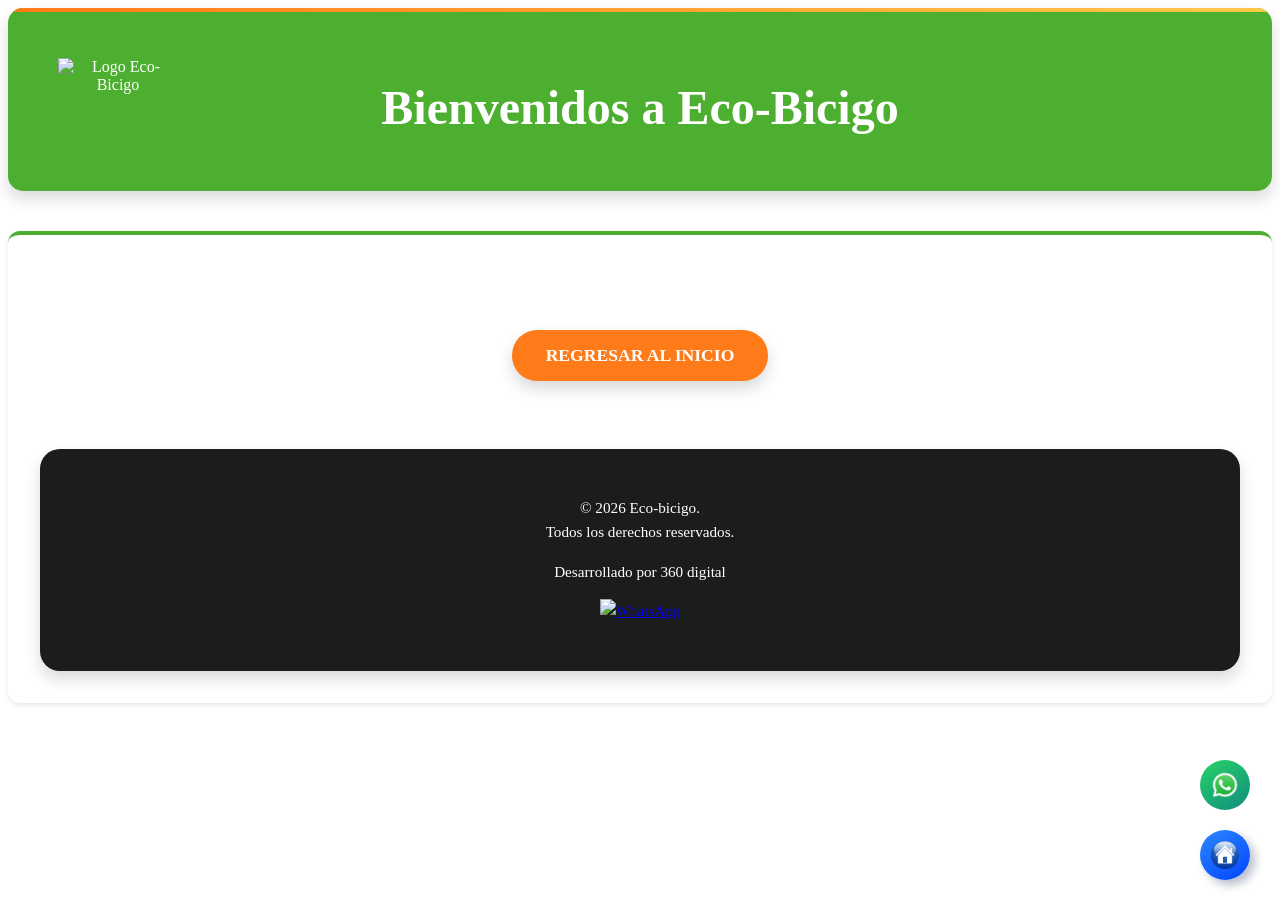
==== from/restaurantes.html @ c04637c6 "Initial commit" ====
<!DOCTYPE html>
<html lang="es">
<head>
    <meta charset="UTF-8">
    <meta name="viewport" content="width=device-width, initial-scale=1.0">
    <link rel="stylesheet" href="styles.css">
    <link rel="icon" type="image/png" href="imagenes/logo ecobicigo.png">
    <title>Eco-Bicigo</title>
</head>
<body>
    <header>
        <img src="imagenes/logo ecobicigo.png" alt="Logo Eco-Bicigo" width="120" height="80" class="logo">
        
        <h1>Bienvenidos a  Eco-Bicigo </h1>
    </header>

    <section>
        <h2>AUN NO HAY RESTAURANTES DISPONIBLES</h2>
        <nav>
            <ul>
                <li><a href="index.html">REGRESAR AL INICIO</a></li>
            </ul>
        </nav>


    <footer>
        <p>&copy; 2026 Eco-bicigo. <br> Todos los derechos reservados.</p>
        <p>Desarrollado por 360 digital</p>
        
            <a href="https://wa.me/3187752351" target="_blank" title="Contactar 360 Digital por WhatsApp" rel="noopener noreferrer">
            <img src="Imagenes/WhatsApp.svg.webp" alt="WhatsApp" width="28" height="28" />
        </a>
            </p>
    </footer>

</body>


<!-- Botónes laterales de vagecion -->
    <a id="whatsappBtn" href="https://wa.me/573181295561" target="_blank" title="Contactar por WhatsApp" rel="noopener noreferrer">
        <img src="imagenes/WhatsApp.svg.webp" alt="WhatsApp" width="28" height="28" />
    </a>

    <a id="inicioBtn" href="index.html" title="Ir al inicio">
        <img src="imagenes/inicio.png" alt="Inicio" width="28" height="28" />
    </a>

    <!-- <a id="web_evc" href="#" target= "_blank" title="Sitio web" rel="noopener noreferrer">
        <img src="imagenes/web.png" alt="Sitio Web " width="48" height="48" />
    </a> -->
</html>
---- from/styles.css ----
:root {
    /* Colores primarios */
    --verde-principal: #4CAF2F;
    --verde-oscuro: #1F6A1E;
    --verde-claro: #8BCF4D;
    
    /* Colores secundarios */
    --naranja-energia: #FF7A18;
    --rojo-acentos: #E5391A;
    --amarillo-luz: #FFC947;
    
    /* Colores neutros */
    --negro-profundo: #1C1C1C;
    --gris-oscuro: #3A3A3A;
    --gris-claro: #EDEDED;
    --blanco: #FFFFFF;
    
    /* Utilidades */
    --sombra-suave: 0 2px 4px rgba(0,0,0,0.1);
    --sombra-fuerte: 0 8px 16px rgba(0,0,0,0.15);
}

.body {
    font-family: 'Segoe UI', Tahoma, Geneva, Verdana, sans-serif;
    margin: 20px;
    background-color: var(--blanco);
    color: var(--gris-oscuro);
}

header {
    background: var(--verde-principal);
    padding: 2.5rem 2rem;
    text-align: center;
    color: var(--blanco);
    box-shadow: var(--sombra-fuerte);
    border-radius: 15px;
    position: relative;
    overflow: hidden;
}

header::before {
    content: '';
    position: absolute;
    top: 0;
    left: 0;
    right: 0;
    height: 4px;
    background: linear-gradient(90deg, var(--naranja-energia), var(--amarillo-luz));
}
img.logo {
    position: absolute;
    top: 50px;
    left: 50px;
}
img.logo-plaza {
    position: absolute;
    top: 40px;
    right: 40px;
}

section {
    margin-top: 2.5rem;
    padding: 2rem;
    background-color: var(--blanco);
    border-radius: 12px;
    box-shadow: var(--sombra-suave);
    text-align: center;
    border-top: 4px solid var(--verde-principal);
}
h1, h2 {
    color: var(--blanco);
    margin-bottom: 1rem;
    font-weight: 700;
    text-size-adjust: 16px;
}
h1 {
    font-size: 3rem;
}
h2 {
    font-size: 1.5rem;
}

nav ul {
    list-style-type: none;
    padding: 0;
}

nav ul li {
    display: inline;
    margin: 0 10px;
}

nav ul li a {
    background: var(--naranja-energia);
    border-radius: 25px;
    color: var(--blanco);
    cursor: pointer;
    font-weight: 600;
    padding: 0.8rem 2rem;
    text-decoration: none;
    text-shadow: none;
    transition: all 0.3s cubic-bezier(0.4, 0, 0.2, 1);
    display: inline-block;
    box-shadow: var(--sombra-fuerte);
    border: 2px solid transparent;
    font-size: 1.1rem;
    position: relative;
    overflow: hidden;
}

nav ul li a::before {
    content: '';
    position: absolute;
    top: 0;
    left: -100%;
    width: 100%;
    height: 100%;
    background: var(--rojo-acentos);
    transition: left 0.3s ease;
    z-index: -1;
}

nav ul li a:hover::before {
    left: 0;
}

nav ul li a:hover {
    background: var(--rojo-acentos);
    color: var(--blanco);
    transform: translateY(-3px);
    box-shadow: 0 10px 25px rgba(229, 57, 26, 0.4);
    border-color: var(--rojo-acentos);
}

.contenedor {
    background-color: var(--verde-principal);
    border-radius: 20px;
    padding: 1.5rem;
    text-align: center;
    font-size: 16px;
    width: 400px;
    box-shadow: 0 8px 16px rgba(0,0,0,0.1);
    transition: transform 0.3s ease;
    display: inline-table;
    margin: 0.5rem;
    height: 180px;
}
.contenedor-alumbrado {
    background-color: var(--verde-principal);
    border-radius: 20px;
    padding: 1.5rem;
    text-align: center;
    font-size: 16px;
    width: 700px;
    box-shadow: 0 8px 16px rgba(0,0,0,0.1);
    transition: transform 0.3s ease;
    display: inline-table;
    margin: 0.5rem;
    height: 180px;
}

.contenedor-plaza {
    background-color: var(--verde-principal);
    border-radius: 20px;
    padding: 1.5rem;
    text-align: center;
    font-size: 16px;
    width: 700px;
    box-shadow: 0 8px 16px rgba(0,0,0,0.1);
    transition: transform 0.3s ease;
    display: inline-table;
    margin: 0.5rem;
    height: 180px;
}

footer {
    margin-top: 4rem;
    padding: 2rem;
    background: var(--negro-profundo);
    color: var(--blanco);
    border-radius: 20px;
    box-shadow: var(--sombra-fuerte);
    text-align: center;
    font-size: 0.95rem;
    line-height: 1.6;
}
button {
    position: fixed;
    bottom: 90px; /* 60px arriba del botón de ir al inicio */
    right: 30px;
    z-index: 101;
    /* background: linear-gradient(145deg, #25D366, #128C7E); */
    border: none;
    border-radius: 50%;
    width: 50px;
    height: 50px;
    color: white;
    font-size: 6px;
    font-weight: bold;
    text-align: center;
    line-height: 50px;
    cursor: pointer;
    /* box-shadow: 5px 5px 10px #128C7E,
                -5px -5px 10px #25D366; */
    transition: all 0.3s ease;
    text-decoration: none;
    font-family: 'Segoe UI', Tahoma, Geneva, Verdana, sans-serif;
    display: flex;
    justify-content: center;
    align-items: center;
}

/* Estilos para el botón de contacto WhatsApp */
#whatsappBtn {
    position: fixed;
    bottom: 90px; /* 60px arriba del botón de ir al inicio */
    right: 30px;
    z-index: 101;
    background: linear-gradient(145deg, #25D366, #128C7E);
    border: none;
    border-radius: 50%;
    width: 50px;
    height: 50px;
    color: white;
    font-size: 24px;
    font-weight: bold;
    text-align: center;
    line-height: 50px;
    cursor: pointer;
    transition: all 0.3s ease;
    text-decoration: none;
    font-family: 'Segoe UI', Tahoma, Geneva, Verdana, sans-serif;
    display: flex;
    justify-content: center;
    align-items: center;
}

#whatsappBtn:hover {
    box-shadow: inset 5px 5px 10px #128C7E,
                inset -5px -5px 10px #333;
    transform: translateY(-2px);
}

#inicioBtn {
    position: fixed;
    bottom: 20px;
    right: 30px;
    z-index: 101;
    background: linear-gradient(145deg, #2d88ff, #0044ff);
    border: none;
    border-radius: 50%;
    width: 50px;
    height: 50px;
    color: #333;
    font-size: 24px;
    font-weight: bold;
    text-align: center;
    line-height: 50px;
    cursor: pointer;
    box-shadow: 5px 5px 10px #babecc,
                -5px -5px 10px #ffffff;
    transition: all 0.3s ease;
    text-decoration: none;
    font-family: 'Segoe UI', Tahoma, Geneva, Verdana, sans-serif;
    display: flex;
    justify-content: center;
    align-items: center;
}

#inicioBtn:hover {
    box-shadow: inset 5px 5px 10px #128C7E,
                inset -5px -5px 10px #333;
    transform: translateY(-2px);
}

#web_evc {
    position: fixed;
    bottom: 160px;
    right: 30px;
    z-index: 101;
    background: linear-gradient(145deg, #cfe4ff, #a6bdd3);
    border: none;
    border-radius: 50%;
    width: 50px;
    height: 50px;
    color: #333;
    font-size: 24px;
    font-weight: bold;
    text-align: center;
    line-height: 50px;
    cursor: pointer;
    box-shadow: 5px 5px 10px #babecc,
                -5px -5px 10px #ffffff;
    transition: all 0.3s ease;
    text-decoration: none;
    font-family: 'Segoe UI', Tahoma, Geneva, Verdana, sans-serif;
    display: flex;
    justify-content: center;
    align-items: center;
}

#web_evc:hover {
    box-shadow: inset 5px 5px 10px #128C7E,
                inset -5px -5px 10px #333;
    transform: translateY(-2px);
}

/* Carousel Styles */
.carousel {
    position: relative;
    max-width: 400px;
    max-height: 700px;
    margin: 0 auto;
    overflow: hidden;
    border-radius: 15px;
    box-shadow: 0 4px 8px rgba(0,0,0,0.2);
}

.carousel-inner {
    display: flex;
    transition: transform 0.5s ease-in-out;
}

.carousel-item {
    min-width: 100%;
    display: none;
}

.carousel-item.active {
    display: block;
}

.carousel-item img {
    width: 100%;
    height: auto;
    max-height: 500px;
    object-fit: cover;
    border-radius: 15px;
}

.carousel-control {
    position: absolute;
    top: 50%;
    transform: translateY(-50%);
    background: rgba(0,0,0,0.5);
    color: white;
    border: none;
    padding: 10px;
    cursor: pointer;
    font-size: 24px;
    border-radius: 50%;
    width: 50px;
    height: 50px;
    display: flex;
    align-items: center;
    justify-content: center;
    transition: background 0.9s ease;
}

.carousel-control:hover {
    background: rgba(0,0,0,0.8);
}

.carousel-control.prev {
    left: 10px;
}

.carousel-control.next {
    right: 10px;
}

/* ===== ESTILOS PÁGINA DE CONTACTO ===== */
#contacto-info, #redes-sociales, #horarios {
    background-color: var(--gris-claro);
    padding: 2rem;
    margin: 2rem auto;
    max-width: 800px;
    border-radius: 20px;
    box-shadow: var(--sombra-fuerte);
    text-align: center;
}

#contacto-info h2, #redes-sociales h2, #horarios h2 {
    color: var(--verde-principal);
    font-size: 2rem;
    margin-bottom: 1rem;
}

.contact-container, .social-container {
    display: flex;
    justify-content: center;
    flex-wrap: wrap;
    gap: 2rem;
    margin-top: 1rem;
}

.contact-item, .social-link {
    background-color: var(--blanco);
    border-radius: 15px;
    padding: 1.5rem;
    box-shadow: var(--sombra-suave);
    transition: transform 0.3s ease, box-shadow 0.3s ease;
    text-decoration: none;
    color: var(--gris-oscuro);
    display: flex;
    flex-direction: column;
    align-items: center;
    width: 200px;
}

.contact-item:hover, .social-link:hover {
    transform: translateY(-5px);
    box-shadow: var(--sombra-fuerte);
}

.contact-link {
    text-decoration: none;
    color: var(--naranja-energia);
    font-weight: bold;
    display: flex;
    flex-direction: column;
    align-items: center;
    gap: 0.5rem;
}

.contact-link img {
    border-radius: 50%;
    border: 3px solid var(--naranja-energia);
    transition: border-color 0.3s ease;
}

.contact-link:hover img {
    border-color: var(--rojo-acentos);
}

.social-link img {
    border-radius: 10px;
    margin-bottom: 0.5rem;
    transition: transform 0.3s ease;
}

.social-link:hover img {
    transform: scale(1.05);
}

#horarios {
    background: linear-gradient(135deg, var(--verde-principal), var(--verde-oscuro));
    color: var(--blanco);
    padding: 2.5rem;
    border-radius: 25px;
    margin: 2rem auto;
    max-width: 600px;
    box-shadow: 0 12px 24px rgba(76, 175, 80, 0.3);
}

#horarios h2 {
    font-size: 2.2rem;
    margin-bottom: 1.5rem;
    text-shadow: 0 2px 4px rgba(0,0,0,0.2);
}

#horarios p {
    margin: 0.8rem 0;
    font-size: 1.15rem;
    line-height: 1.6;
}

/* ===== MEDIA QUERIES PÁGINA CONTACTO ===== */
@media (max-width: 768px) {

    .body {
        margin: 10px;
    }

    header {
        padding: 1rem;
    }

    img.logo {
        position: static;
        display: block;
        margin: 0 auto 1rem;
        width: 100px;
        height: auto;
    }

    img.logo-plaza {
        position: static;
        display: block;
        margin: 1rem auto 0;
        width: 100px;
        height: auto;
    }

    nav ul li {
        display: block;
        margin: 10px 0;
    }

    nav ul li a {
        display: block;
        text-align: center;
    }

    .contenedor {
        width: 100%;
        max-width: 400px;
        height: auto;
        padding: 1rem;
        margin: 0.5rem auto;
    }

    .contenedor-alumbrado {
        width: 100%;
        max-width: 700px;
        height: auto;
        padding: 1rem;
        margin: 0.5rem auto;
    }

    .contenedor-plaza {
        width: 100%;
        max-width: 700px;
        height: auto;
        padding: 1rem;
        margin: 0.5rem auto;
    }

    .carousel {
        max-width: 100%;
        max-height: none;
    }

    .carousel-item img {
        max-height: 300px;
    }

    button, #whatsappBtn, #inicioBtn, #web {
        width: 40px;
        height: 40px;
        font-size: 18px;
        line-height: 40px;
    }

    #whatsappBtn {
        bottom: 70px;
        right: 20px;
    }

    #inicioBtn {
        bottom: 10px;
        right: 20px;
    }

    #web_evc {
        bottom: 130px;
        right: 20px;
    }
}


/* movimiento logo */

.bici-container {
  position: relative;
  width: 100%;
  height: 150px;
  overflow: hidden; /* oculta lo que se sale */
  background-color: transparent;
}

.bici-movimiento {
  position: absolute;
  top: 50%;
  left: -300px; 
  transform: translateY(-50%);
  width: 300px; 
  animation: pasarBici 5s linear infinite;
}

@keyframes pasarBici {
  0% {
    left: -350px;
  }
  100% {
    left: 100%;
  }
}
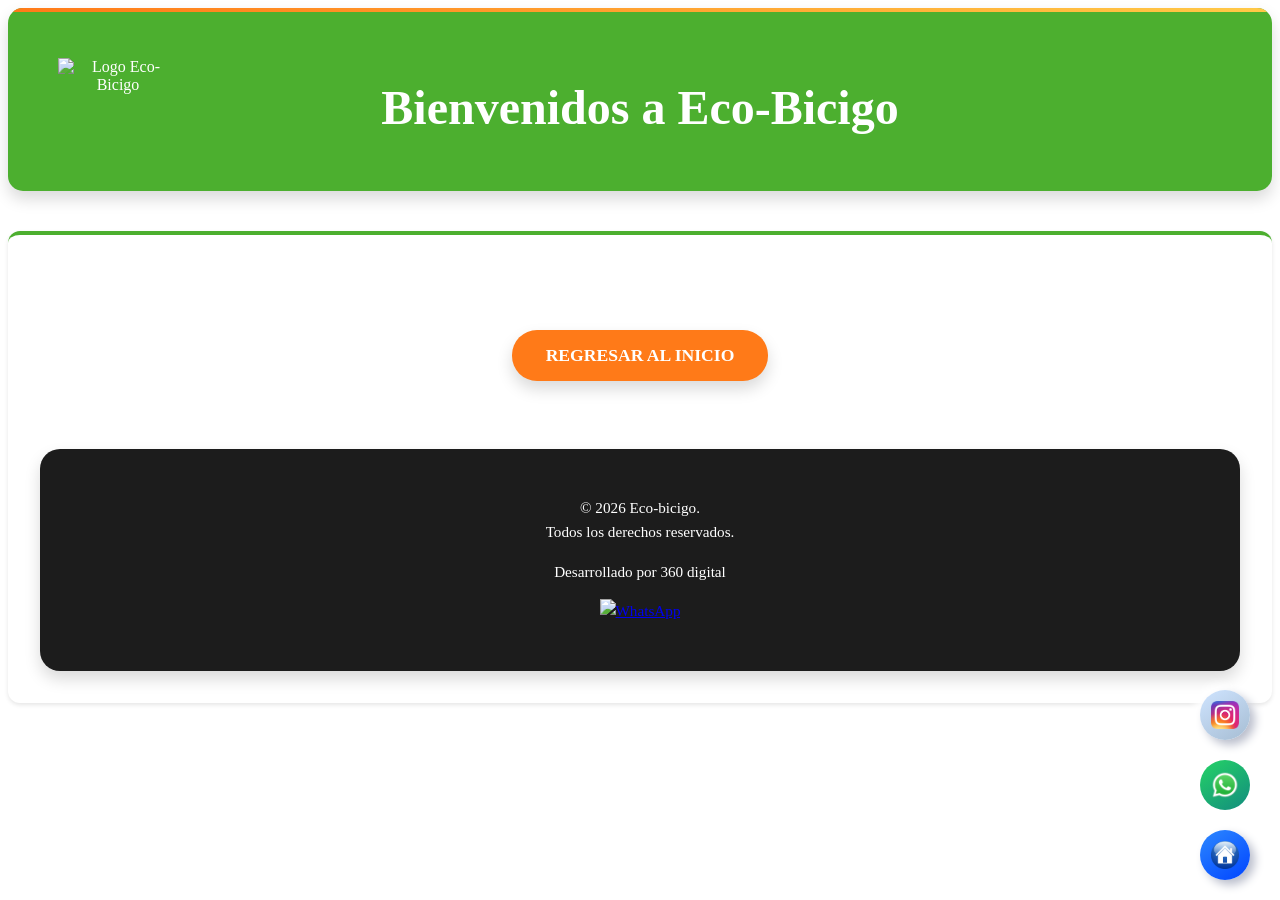
==== commit fc31b695: "se agrego boton de instagram en ambos front" ====
--- a/from/restaurantes.html
+++ b/from/restaurantes.html
@@ -45,7 +45,7 @@
         <img src="imagenes/inicio.png" alt="Inicio" width="28" height="28" />
     </a>
 
-    <!-- <a id="web_evc" href="#" target= "_blank" title="Sitio web" rel="noopener noreferrer">
-        <img src="imagenes/web.png" alt="Sitio Web " width="48" height="48" />
-    </a> -->
+    <a id="web_evc" href="https://www.instagram.com/eco_bicigo" target= "_blank" title="Instagram" rel="noopener noreferrer">
+        <img src="imagenes/Instagram_icon.png" alt="Sitio Web " width="28" height="28" />
+    </a>
 </html>
--- a/from/styles.css
+++ b/from/styles.css
@@ -305,68 +305,144 @@
     transform: translateY(-2px);
 }
 
-/* Carousel Styles */
-.carousel {
+/* Gallery Carousel - Professional UX */
+#imagenes {
+    max-width: 1200px;
+    margin: 3rem auto;
+    padding: 0 1rem;
+}
+
+#imagenes .carousel {
     position: relative;
-    max-width: 400px;
-    max-height: 700px;
-    margin: 0 auto;
+    width: 100%;
+    height: 60vh;
+    min-height: 400px;
+    margin: 2rem 0;
+    border-radius: 20px;
     overflow: hidden;
-    border-radius: 15px;
-    box-shadow: 0 4px 8px rgba(0,0,0,0.2);
-}
-
-.carousel-inner {
-    display: flex;
-    transition: transform 0.5s ease-in-out;
-}
-
-.carousel-item {
-    min-width: 100%;
-    display: none;
-}
-
-.carousel-item.active {
+    box-shadow: var(--sombra-fuerte);
+    background: linear-gradient(135deg, var(--verde-principal), var(--verde-oscuro));
+}
+
+#imagenes .carousel-inner {
+    position: relative;
+    width: 100%;
+    height: 100%;
+}
+
+#imagenes .carousel-item {
+    position: absolute;
+    top: 0;
+    left: 0;
+    width: 100%;
+    height: 100%;
+    opacity: 0;
+    transform: scale(0.95);
+    transition: all 0.8s cubic-bezier(0.25, 0.46, 0.45, 0.94);
+}
+
+#imagenes .carousel-item.active {
+    opacity: 1;
+    transform: scale(1);
+}
+
+#imagenes .carousel-item img {
+    width: 100%;
+    height: 100%;
+    object-fit: cover;
     display: block;
 }
 
-.carousel-item img {
-    width: 100%;
-    height: auto;
-    max-height: 500px;
-    object-fit: cover;
-    border-radius: 15px;
-}
-
-.carousel-control {
+#imagenes .carousel:hover .carousel-item img {
+    transform: scale(1.02);
+}
+
+#imagenes .carousel-control {
     position: absolute;
     top: 50%;
     transform: translateY(-50%);
-    background: rgba(0,0,0,0.5);
-    color: white;
-    border: none;
-    padding: 10px;
+    background: rgba(76, 175, 80, 0.8);
+    color: var(--blanco);
+    border: 2px solid var(--blanco);
+    width: 60px;
+    height: 60px;
+    border-radius: 50%;
+    font-size: 20px;
+    font-weight: bold;
     cursor: pointer;
-    font-size: 24px;
+    transition: all 0.3s ease;
+    z-index: 10;
+    backdrop-filter: blur(10px);
+}
+
+#imagenes .carousel-control:hover {
+    background: var(--verde-principal);
+    transform: translateY(-50%) scale(1.1);
+    box-shadow: 0 5px 15px rgba(76, 175, 80, 0.4);
+}
+
+#imagenes .carousel-control.prev {
+    left: 20px;
+}
+
+#imagenes .carousel-control.next {
+    right: 20px;
+}
+
+#imagenes .carousel-indicators {
+    position: absolute;
+    bottom: 20px;
+    left: 50%;
+    transform: translateX(-50%);
+    display: flex;
+    gap: 12px;
+    z-index: 10;
+}
+
+#imagenes .indicator {
+    width: 14px;
+    height: 14px;
     border-radius: 50%;
-    width: 50px;
-    height: 50px;
-    display: flex;
-    align-items: center;
-    justify-content: center;
-    transition: background 0.9s ease;
-}
-
-.carousel-control:hover {
-    background: rgba(0,0,0,0.8);
-}
-
-.carousel-control.prev {
-    left: 10px;
-}
-
-.carousel-control.next {
-    right: 10px;
+    background: rgba(255, 255, 255, 0.5);
+    cursor: pointer;
+    transition: all 0.3s ease;
+    border: 2px solid transparent;
+}
+
+#imagenes .indicator.active,
+#imagenes .indicator:hover {
+    background: var(--blanco);
+    transform: scale(1.2);
+    box-shadow: 0 0 10px var(--verde-claro);
+}
+
+/* Pausa en hover */
+.carousel.paused .carousel-item {
+    transition-duration: 0.3s;
+}
+
+/* Responsive */
+@media (max-width: 768px) {
+    #imagenes .carousel {
+        height: 50vh;
+        min-height: 300px;
+        border-radius: 15px;
+        margin: 1.5rem 0;
+    }
+    
+    #imagenes .carousel-control {
+        width: 50px;
+        height: 50px;
+        font-size: 18px;
+    }
+    
+    #imagenes .carousel-control.prev {
+        left: 15px;
+    }
+    
+    #imagenes .carousel-control.next {
+        right: 15px;
+    }
 }
 
 /* ===== ESTILOS PÁGINA DE CONTACTO ===== */
@@ -415,7 +491,7 @@
 
 .contact-link {
     text-decoration: none;
-    color: var(--naranja-energia);
+    color: var(--negro-profundo);
     font-weight: bold;
     display: flex;
     flex-direction: column;
@@ -425,7 +501,7 @@
 
 .contact-link img {
     border-radius: 50%;
-    border: 3px solid var(--naranja-energia);
+    /* border: 3px solid var(--naranja-energia); */
     transition: border-color 0.3s ease;
 }
 
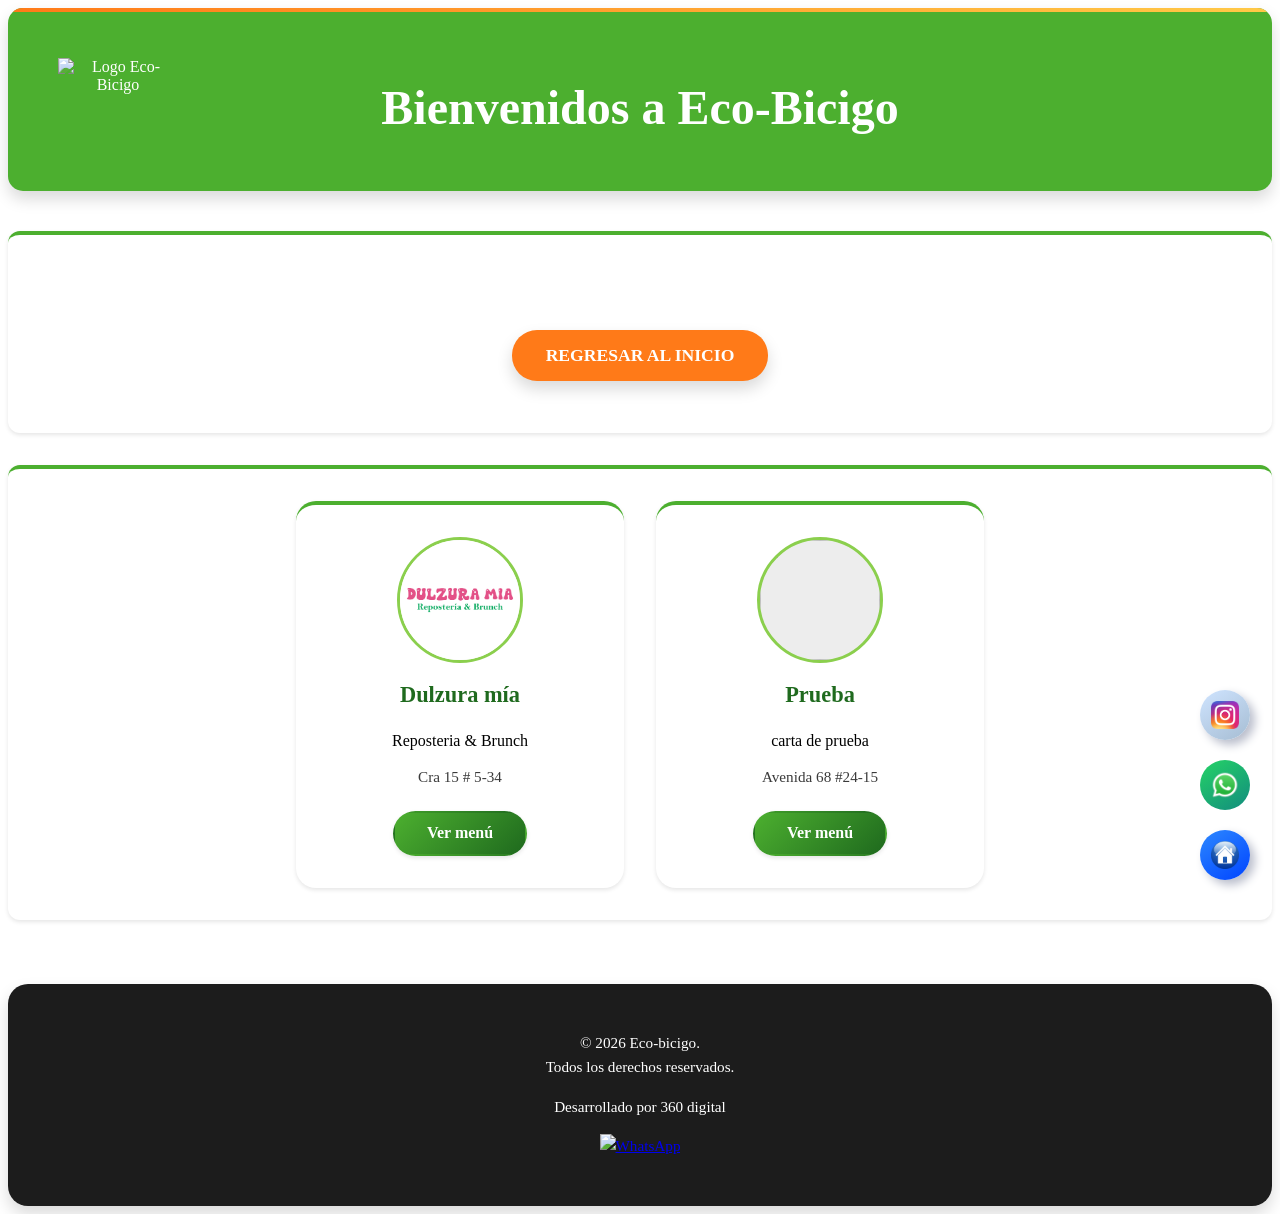
==== commit d88c1945: "carga de carta Dulzura mía y restaurante de prueba" ====
--- a/from/restaurantes.html
+++ b/from/restaurantes.html
@@ -4,6 +4,7 @@
     <meta charset="UTF-8">
     <meta name="viewport" content="width=device-width, initial-scale=1.0">
     <link rel="stylesheet" href="styles.css">
+
     <link rel="icon" type="image/png" href="imagenes/logo ecobicigo.png">
     <title>Eco-Bicigo</title>
 </head>
@@ -18,10 +19,32 @@
         <h2>AUN NO HAY RESTAURANTES DISPONIBLES</h2>
         <nav>
             <ul>
-                <li><a href="index.html">REGRESAR AL INICIO</a></li>
+                <li><a href="https://dulzuramia.netlify.app/">REGRESAR AL INICIO</a></li>
             </ul>
         </nav>
+    </section>
 
+    <section class="menu">
+        <div class="restaurante-card">
+            <div class="restaurante-logo">
+                <img src="imagenes/logos restaurantes/DM.jpg" alt="Logo Dulzura mia">
+            </div>
+            <h3 class="restaurante-nombre">Dulzura mía</h3>
+            <p>Reposteria & Brunch</p>
+            <p class="restaurante-direccion">Cra 15 # 5-34 </p>
+            <a href="menu restaurantes/Dulzura mia/Dulzura_mia.html" class="btn-ver-menu">Ver menú</a>
+        </div>
+
+        <div class="restaurante-card">
+            <div class="restaurante-logo">
+                <img src="" alt="">
+            </div>
+            <h3 class="restaurante-nombre">Prueba</h3>
+            <p>carta de prueba</p>
+            <p class="restaurante-direccion">Avenida 68 #24-15</p>
+            <a href="menu restaurantes/prueba/prueba.html" class="btn-ver-menu">Ver menú</a>
+        </div>
+    </section>
 
     <footer>
         <p>&copy; 2026 Eco-bicigo. <br> Todos los derechos reservados.</p>
--- a/from/styles.css
+++ b/from/styles.css
@@ -541,7 +541,7 @@
     line-height: 1.6;
 }
 
-/* ===== MEDIA QUERIES PÁGINA CONTACTO ===== */
+/* ===== MEDIA  PÁGINA CONTACTO ===== */
 @media (max-width: 768px) {
 
     .body {
@@ -662,6 +662,116 @@
     left: 100%;
   }
 }
-
-
-
+ 
+
+/* menu */
+
+.menu {
+    display: flex;
+    flex-wrap: wrap;
+    justify-content: center;
+    gap: 2rem;
+    margin-top: 2rem;
+}
+
+/* ===== TARJETAS DE RESTAURANTES ===== */
+.restaurante-card {
+    background-color: var(--blanco);
+    border-radius: 20px;
+    padding: 2rem 1.5rem;
+    text-align: center;
+    width: 280px;
+    box-shadow: var(--sombra-suave);
+    transition: transform 0.3s ease, box-shadow 0.3s ease;
+    display: flex;
+    flex-direction: column;
+    align-items: center;
+    border-top: 4px solid var(--verde-principal);
+}
+
+.restaurante-card:hover {
+    transform: translateY(-8px);
+    box-shadow: var(--sombra-fuerte);
+}
+
+.restaurante-logo {
+    width: 120px;
+    height: 120px;
+    background-color: var(--gris-claro);
+    border-radius: 50%;
+    display: flex;
+    justify-content: center;
+    align-items: center;
+    margin-bottom: 1.2rem;
+    overflow: hidden;
+    border: 3px solid var(--verde-claro);
+}
+
+.restaurante-logo img {
+    width: 100%;
+    height: 100%;
+    object-fit: cover;
+}
+
+.restaurante-nombre {
+    color: var(--verde-oscuro);
+    font-size: 1.4rem;
+    font-weight: 700;
+    margin: 0 0 0.5rem 0;
+}
+
+.restaurante-direccion {
+    color: var(--gris-oscuro);
+    font-size: 0.95rem;
+    margin: 0 0 1.5rem 0;
+    line-height: 1.4;
+}
+
+.btn-ver-menu {
+    background: linear-gradient(135deg, var(--verde-principal), var(--verde-oscuro));
+    color: var(--blanco);
+    text-decoration: none;
+    padding: 0.7rem 2rem;
+    border-radius: 25px;
+    font-weight: 600;
+    font-size: 1rem;
+    transition: all 0.3s ease;
+    box-shadow: var(--sombra-suave);
+    border: 2px solid transparent;
+}
+
+.btn-ver-menu:hover {
+    background: var(--naranja-energia);
+    transform: translateY(-2px);
+    box-shadow: 0 8px 20px rgba(255, 122, 24, 0.4);
+    border-color: var(--rojo-acentos);
+}
+
+/* ===== MEDIA QUERY TARJETAS RESTAURANTES ===== */
+@media (max-width: 768px) {
+    .restaurante-card {
+        width: 90%;
+        max-width: 320px;
+        padding: 1.5rem;
+    }
+
+    .restaurante-logo {
+        width: 100px;
+        height: 100px;
+    }
+
+    .restaurante-nombre {
+        font-size: 1.2rem;
+    }
+
+    .restaurante-direccion {
+        font-size: 0.9rem;
+    }
+
+    .btn-ver-menu {
+        padding: 0.6rem 1.5rem;
+        font-size: 0.95rem;
+    }
+}
+
+
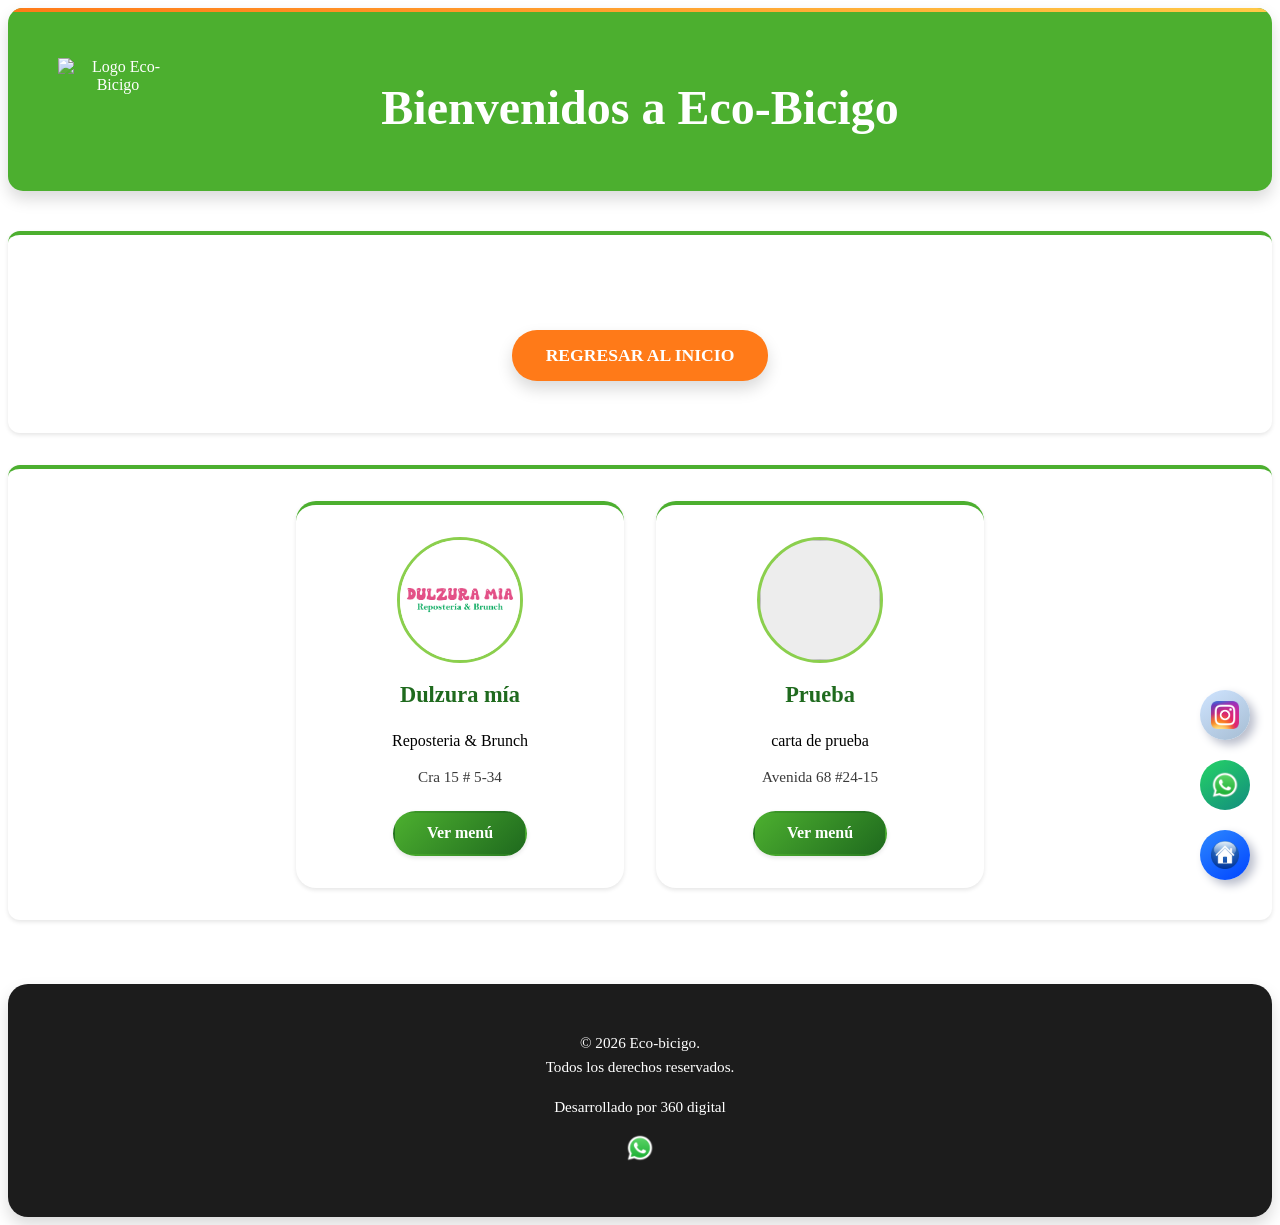
==== commit 4f9f3c9a: "correccion de carga de primeras cartas" ====
--- a/from/restaurantes.html
+++ b/from/restaurantes.html
@@ -19,7 +19,7 @@
         <h2>AUN NO HAY RESTAURANTES DISPONIBLES</h2>
         <nav>
             <ul>
-                <li><a href="https://dulzuramia.netlify.app/">REGRESAR AL INICIO</a></li>
+                <li><a href="index.html">REGRESAR AL INICIO</a></li>
             </ul>
         </nav>
     </section>
@@ -51,7 +51,7 @@
         <p>Desarrollado por 360 digital</p>
         
             <a href="https://wa.me/3187752351" target="_blank" title="Contactar 360 Digital por WhatsApp" rel="noopener noreferrer">
-            <img src="Imagenes/WhatsApp.svg.webp" alt="WhatsApp" width="28" height="28" />
+            <img src="imagenes/WhatsApp.svg.webp" alt="WhatsApp" width="28" height="28" />
         </a>
             </p>
     </footer>
@@ -71,4 +71,4 @@
     <a id="web_evc" href="https://www.instagram.com/eco_bicigo" target= "_blank" title="Instagram" rel="noopener noreferrer">
         <img src="imagenes/Instagram_icon.png" alt="Sitio Web " width="28" height="28" />
     </a>
-</html>+</html>
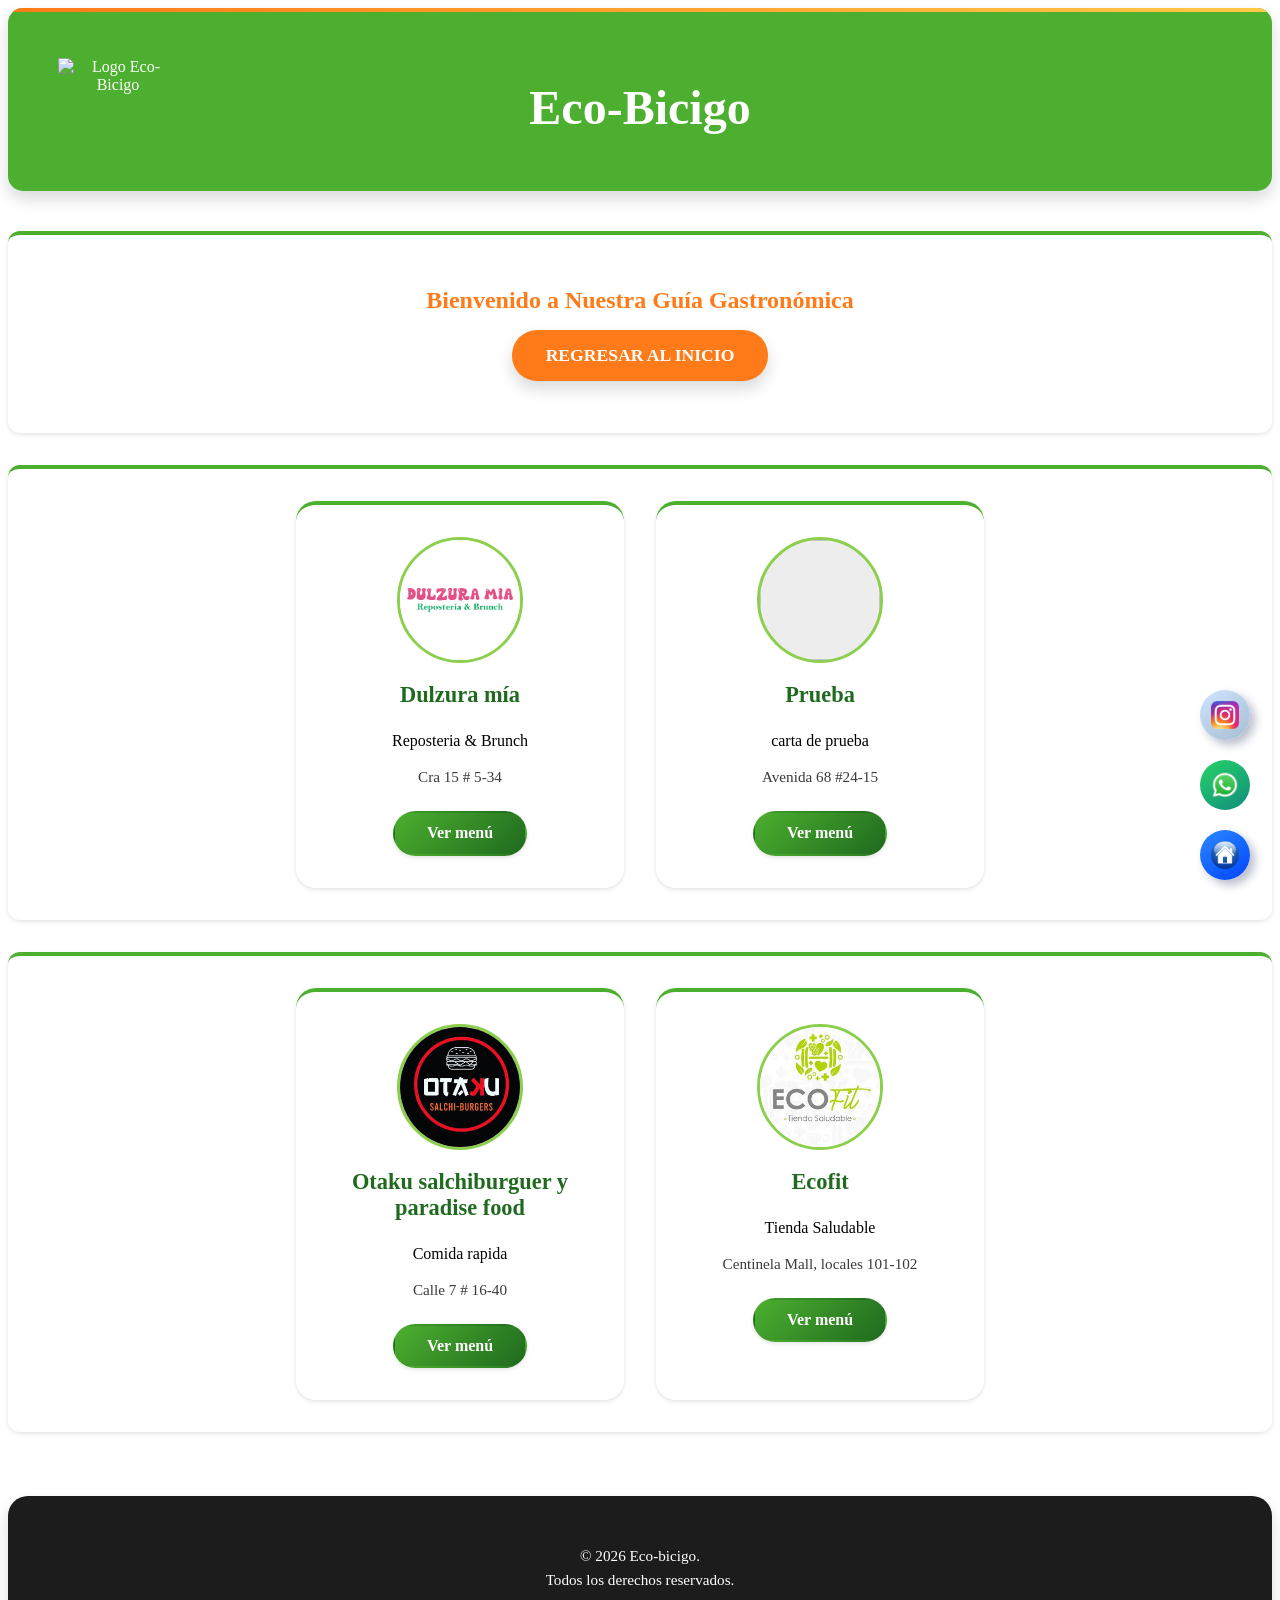
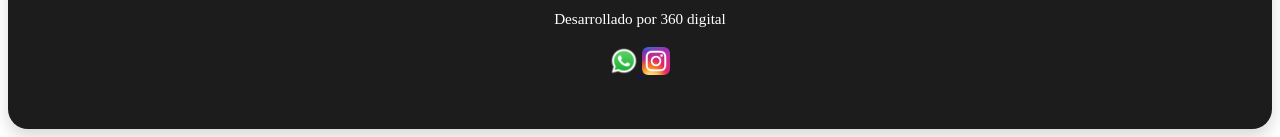
==== commit 3381b6f4: "Insersion de Otaku i Ecofit a la guia" ====
--- a/from/restaurantes.html
+++ b/from/restaurantes.html
@@ -12,11 +12,13 @@
     <header>
         <img src="imagenes/logo ecobicigo.png" alt="Logo Eco-Bicigo" width="120" height="80" class="logo">
         
-        <h1>Bienvenidos a  Eco-Bicigo </h1>
+        <h1>Eco-Bicigo </h1>
     </header>
 
     <section>
-        <h2>AUN NO HAY RESTAURANTES DISPONIBLES</h2>
+        <h2 class="titulo-destacado" style="color: #ff7a18;">
+            Bienvenido a Nuestra Guía Gastronómica
+        </h2>
         <nav>
             <ul>
                 <li><a href="index.html">REGRESAR AL INICIO</a></li>
@@ -46,12 +48,38 @@
         </div>
     </section>
 
+    <section class="menu">
+        <div class="restaurante-card">
+            <div class="restaurante-logo">
+                <img src="imagenes/Otaku.png" alt="Logo Otaku salchiburguer y paradise food">
+            </div>
+            <h3 class="restaurante-nombre">Otaku salchiburguer y paradise food</h3>
+            <p>Comida rapida</p>
+            <p class="restaurante-direccion">Calle 7 # 16-40</p>
+            <a href="menu restaurantes/OTAKU salchiburguer y paradise food .pdf" class="btn-ver-menu">Ver menú</a>
+        </div>
+
+        <div class="restaurante-card">
+            <div class="restaurante-logo">
+            <img src="imagenes/logos restaurantes/ECOFIT.png" alt="Logo Ecofit">
+            </div>
+            <h3 class="restaurante-nombre">Ecofit</h3>
+            <p>Tienda Saludable</p>
+            <p class="restaurante-direccion">Centinela Mall, locales 101-102</p>
+            <a href="menu restaurantes/CARTA ECOFIT.pdf.pdf" class="btn-ver-menu">Ver menú</a>
+        </div>
+    </section>
+
     <footer>
         <p>&copy; 2026 Eco-bicigo. <br> Todos los derechos reservados.</p>
         <p>Desarrollado por 360 digital</p>
         
-            <a href="https://wa.me/3187752351" target="_blank" title="Contactar 360 Digital por WhatsApp" rel="noopener noreferrer">
-            <img src="imagenes/WhatsApp.svg.webp" alt="WhatsApp" width="28" height="28" />
+        <a href="https://wa.me/3187752351" target="_blank" title="Contactar 360 Digital por WhatsApp" rel="noopener noreferrer">
+        <img src="imagenes/WhatsApp.svg.webp" alt="WhatsApp" width="28" height="28" />
+        </a>
+        
+        <a href="https://www.instagram.com/360digital.co" target="_blank" title="instagram 360 digital" rel="noopener noreferrer">
+            <img src="imagenes/Instagram_icon.png" alt="Instagram" width="28" height="28" />
         </a>
             </p>
     </footer>
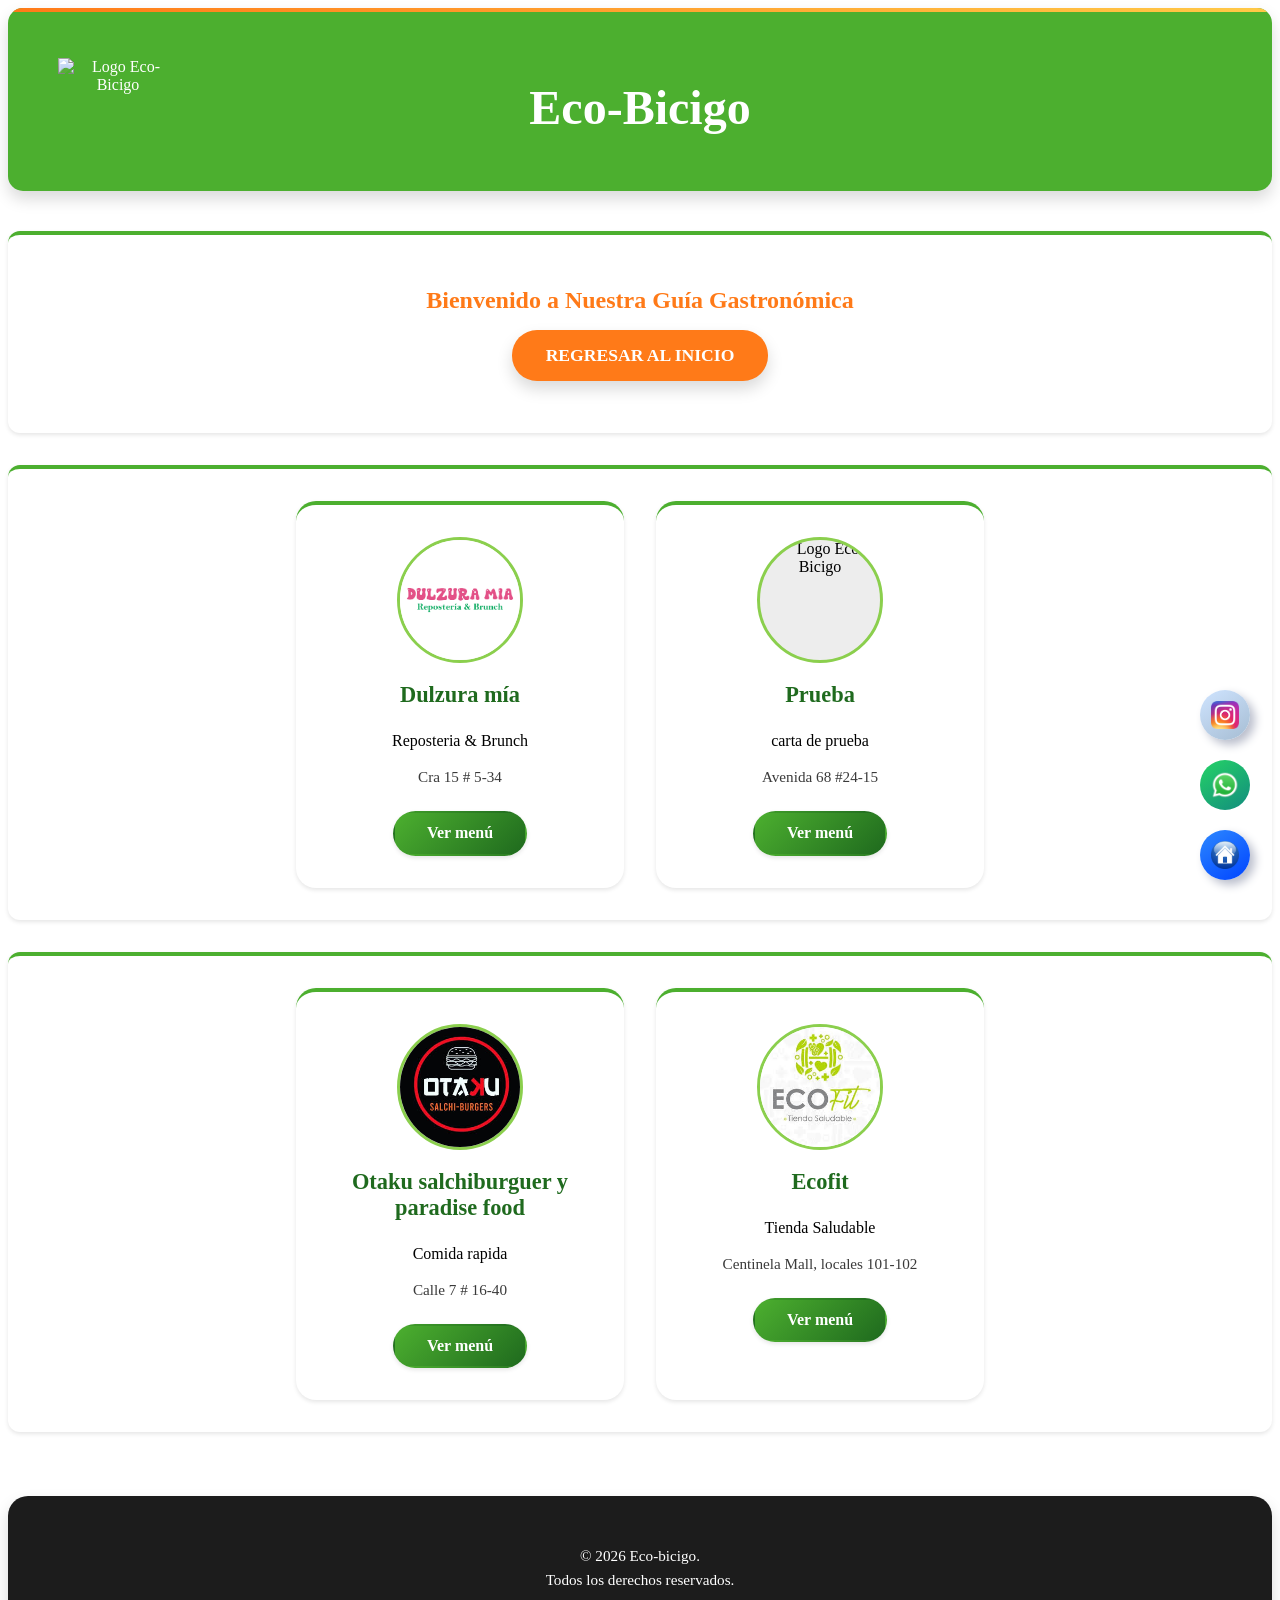
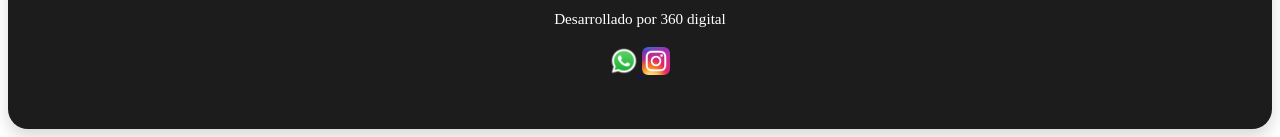
==== commit ebdfaef7: "optimizacion SEO" ====
--- a/from/restaurantes.html
+++ b/from/restaurantes.html
@@ -6,7 +6,20 @@
     <link rel="stylesheet" href="styles.css">
 
     <link rel="icon" type="image/png" href="imagenes/logo ecobicigo.png">
-    <title>Eco-Bicigo</title>
+    <title>Restaurantes con domicilio en Caicedonia | Eco Bicigo</title>
+
+    <meta name="description" content="Guía gastronómica y restaurantes con domicilios en Caicedonia. Revisa menús y ordena con Eco Bicigo, domicilios ecológicos en bicicleta.">
+    <meta name="robots" content="index, follow">
+    <link rel="canonical" href="https://ecobicigo.netlify.app/restaurantes.html">
+
+    <script type="application/ld+json">
+    {
+      "@context": "https://schema.org",
+      "@type": "WebPage",
+      "name": "Restaurantes con domicilio en Caicedonia",
+      "url": "https://ecobicigo.netlify.app/restaurantes.html"
+    }
+    </script>
 </head>
 <body>
     <header>
@@ -37,9 +50,9 @@
             <a href="menu restaurantes/Dulzura mia/Dulzura_mia.html" class="btn-ver-menu">Ver menú</a>
         </div>
 
-        <div class="restaurante-card">
+            <div class="restaurante-card">
             <div class="restaurante-logo">
-                <img src="" alt="">
+                <img src="imagenes/logo ecobicigo.png" alt="Logo Eco Bicigo">
             </div>
             <h3 class="restaurante-nombre">Prueba</h3>
             <p>carta de prueba</p>
